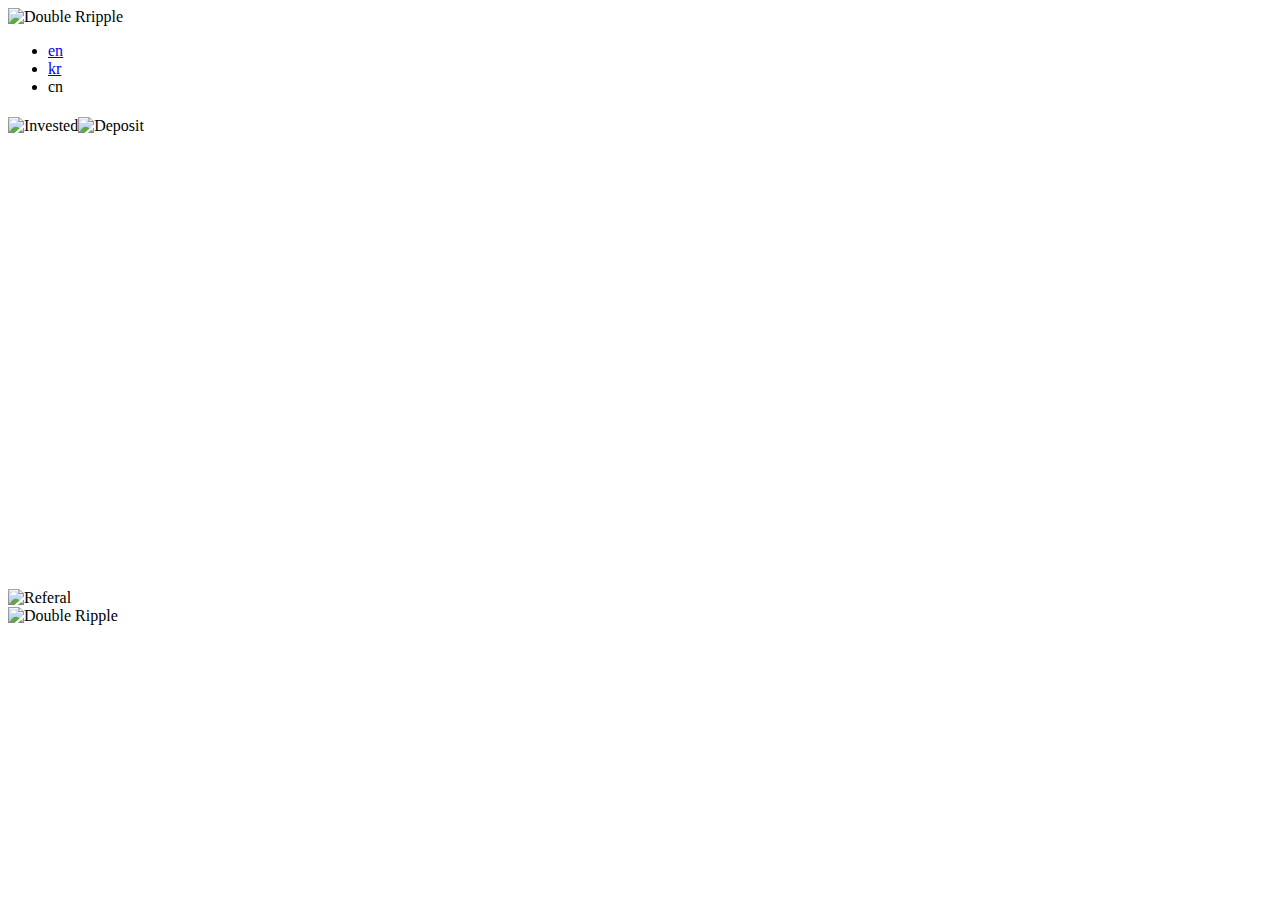
==== docs/cn/index.html @ 4ba5c48b "add lang toggler" ====
<!DOCTYPE html>
<html lang="cn">
  <head>
    <meta charset="UTF-8">
    <title>Double Ripple</title>
    <meta name="description" content="Double Ripple is a novel, innovative platform using algorithmic trading to double your ripple over time">
    <meta name="viewport" content="width=device-width, initial-scale=1.0, maximum-scale=1.0, viewport-fit=cover">
    <meta http-equiv="X-UA-Compatible" content="ie=edge">
    <meta name="apple-mobile-web-app-capable" content="yes">
    <meta name="apple-mobile-web-app-status-bar-style" content="black-translucent">
    <meta name="format-detection" content="telephone=no">
    <meta property="og:locale" content="en_US">
    <meta property="og:type" content="website">
    <meta property="og:title" content="Double Ripple">
    <meta property="og:description" content="Double Ripple is a novel, innovative platform using algorithmic trading to double your ripple over time">
    <meta property="og:url" content="https://doubleripple.min.studio">
    <meta property="og:image" content="https://doubleripple.min.studio/assets/img/og-image.png">
    <meta property="og:image:width" content="1200">
    <meta property="og:image:height" content="630">
    <meta name="twitter:title" content="Double Ripple">
    <meta name="twitter:description" content="Double Ripple is a novel, innovative platform using algorithmic trading to double your ripple over time">
    <meta name="twitter:card" content="summary_large_image">
    <meta name="twitter:image" content="https://doubleripple.min.studio/assets/img/og-image.png">
    <link rel="apple-touch-icon" sizes="180x180" href="/assets/favicon/apple-touch-icon.png?ckcachebust=3fc8e9727fb9c69498e4bfe43f9b4129">
    <link rel="icon" type="image/png" sizes="32x32" href="/assets/favicon/favicon-32x32.png?ckcachebust=bc134dacc5d9ab42c5677b778d6b3e8f">
    <link rel="icon" type="image/png" sizes="16x16" href="/assets/favicon/favicon-16x16.png?ckcachebust=b6b687ce381e7c0e01c0dcff01e308f5">
    <link rel="manifest" href="/assets/favicon/site.webmanifest?ckcachebust=20fdf1878ce88e18ebd682b21773d958">
    <link rel="mask-icon" href="/assets/favicon/safari-pinned-tab.svg?ckcachebust=947593b1fb7fb9d70150be9b0df109ea" color="#ff8174">
    <meta name="msapplication-TileColor" content="#ff8174">
    <meta name="msapplication-config" content="/assets/favicon/browserconfig.xml">
    <meta name="theme-color" content="#ff8174">
    <link href="https://fonts.googleapis.com/css2?family=Quicksand:wght@400;500;700&amp;display=swap" rel="stylesheet">
    <link rel="stylesheet" href="/css/app.css?ckcachebust=132e250624bde10db1a6692acca1b44c">
    <script>
      const lang = localStorage.getItem('lang');
      const activeLang = document.querySelector('html').getAttribute('lang')
      
      if (lang && lang !== 'en' && lang !== activeLang) location.href = `/${lang}`;
    </script>
  </head>
  <body>
    <main class="off-canvas-content wrap" data-off-canvas-content>
      <section class="promo">
        <div class="container promo_container">
          <div class="promo_top">
            <div class="promo_logo"><img src="/assets/img/logo.svg" alt="Double Rripple"></div>
            <ul class="lang">
              <li><a href="/">en</a></li>
              <li><a href="/kr">kr</a></li>
              <li class="active">cn
              </li>
            </ul>
          </div>
          <div class="promo_content">
            <h1 class="promo_lead">
            </h1>
            <div class="promo_buttons"><a class="button light" href="#" download></a></div>
          </div>
          <div class="promo_screens"><img srcset="/assets/img/screens/invested@2x.png 2x, /assets/img/screens/invested.png 1x" src="/assets/img/screens/invested.png" alt="Invested"><img srcset="/assets/img/screens/deposit@2x.png 2x, /assets/img/screens/deposit.png 1x" src="/assets/img/screens/deposit.png" alt="Deposit"></div>
        </div>
      </section>
      <section class="benefits">
        <div class="container">
          <div class="benefits_items">
            <div class="benefits_item">
              <div class="benefits_item_icon">
                <svg xmlns="http://www.w3.org/2000/svg" width="128" height="128" viewbox="0 0 128 128">
                  <use fill="none" xlink:href="/assets/img/icons.svg#connection"></use>
                </svg>
              </div>
              <h3 class="benefits_item_title">
              </h3>
            </div>
            <div class="benefits_item">
              <div class="benefits_item_icon">
                <svg xmlns="http://www.w3.org/2000/svg" width="128" height="128" viewbox="0 0 128 128">
                  <use fill="none" xlink:href="/assets/img/icons.svg#algorithm"></use>
                </svg>
              </div>
              <h3 class="benefits_item_title">
              </h3>
            </div>
            <div class="benefits_item">
              <div class="benefits_item_icon">
                <svg xmlns="http://www.w3.org/2000/svg" width="128" height="128" viewbox="0 0 128 128">
                  <use fill="none" xlink:href="/assets/img/icons.svg#binary"></use>
                </svg>
              </div>
              <h3 class="benefits_item_title">
              </h3>
            </div>
          </div>
        </div>
      </section>
      <section class="cta">
        <div class="container cta_container">
          <div class="cta_content">
            <h2 class="cta_header">
            </h2><a class="button primary" href="#" download></a>
          </div>
          <div class="cta_screen"><img srcset="/assets/img/screens/referal@2x.png 2x, /assets/img/screens/referal.png 1x" src="/assets/img/screens/referal.png" alt="Referal"></div>
        </div>
      </section>
      <footer class="footer">
        <div class="container">
          <div class="footer_top">
            <div class="footer_logo"><img src="/assets/img/logo.svg" alt="Double Ripple"></div>
            <div class="footer_copyright">
            </div>
          </div>
          <div class="footer_disclaimer">
            <h5 class="footer_disclaimer_header">
            </h5>
            <p>
            </p>
          </div>
        </div>
      </footer>
    </main>
    <script src="/js/app.min.js?ckcachebust=6622ff1d3f840b574e3265aea7df102d"></script>
  </body>
</html>
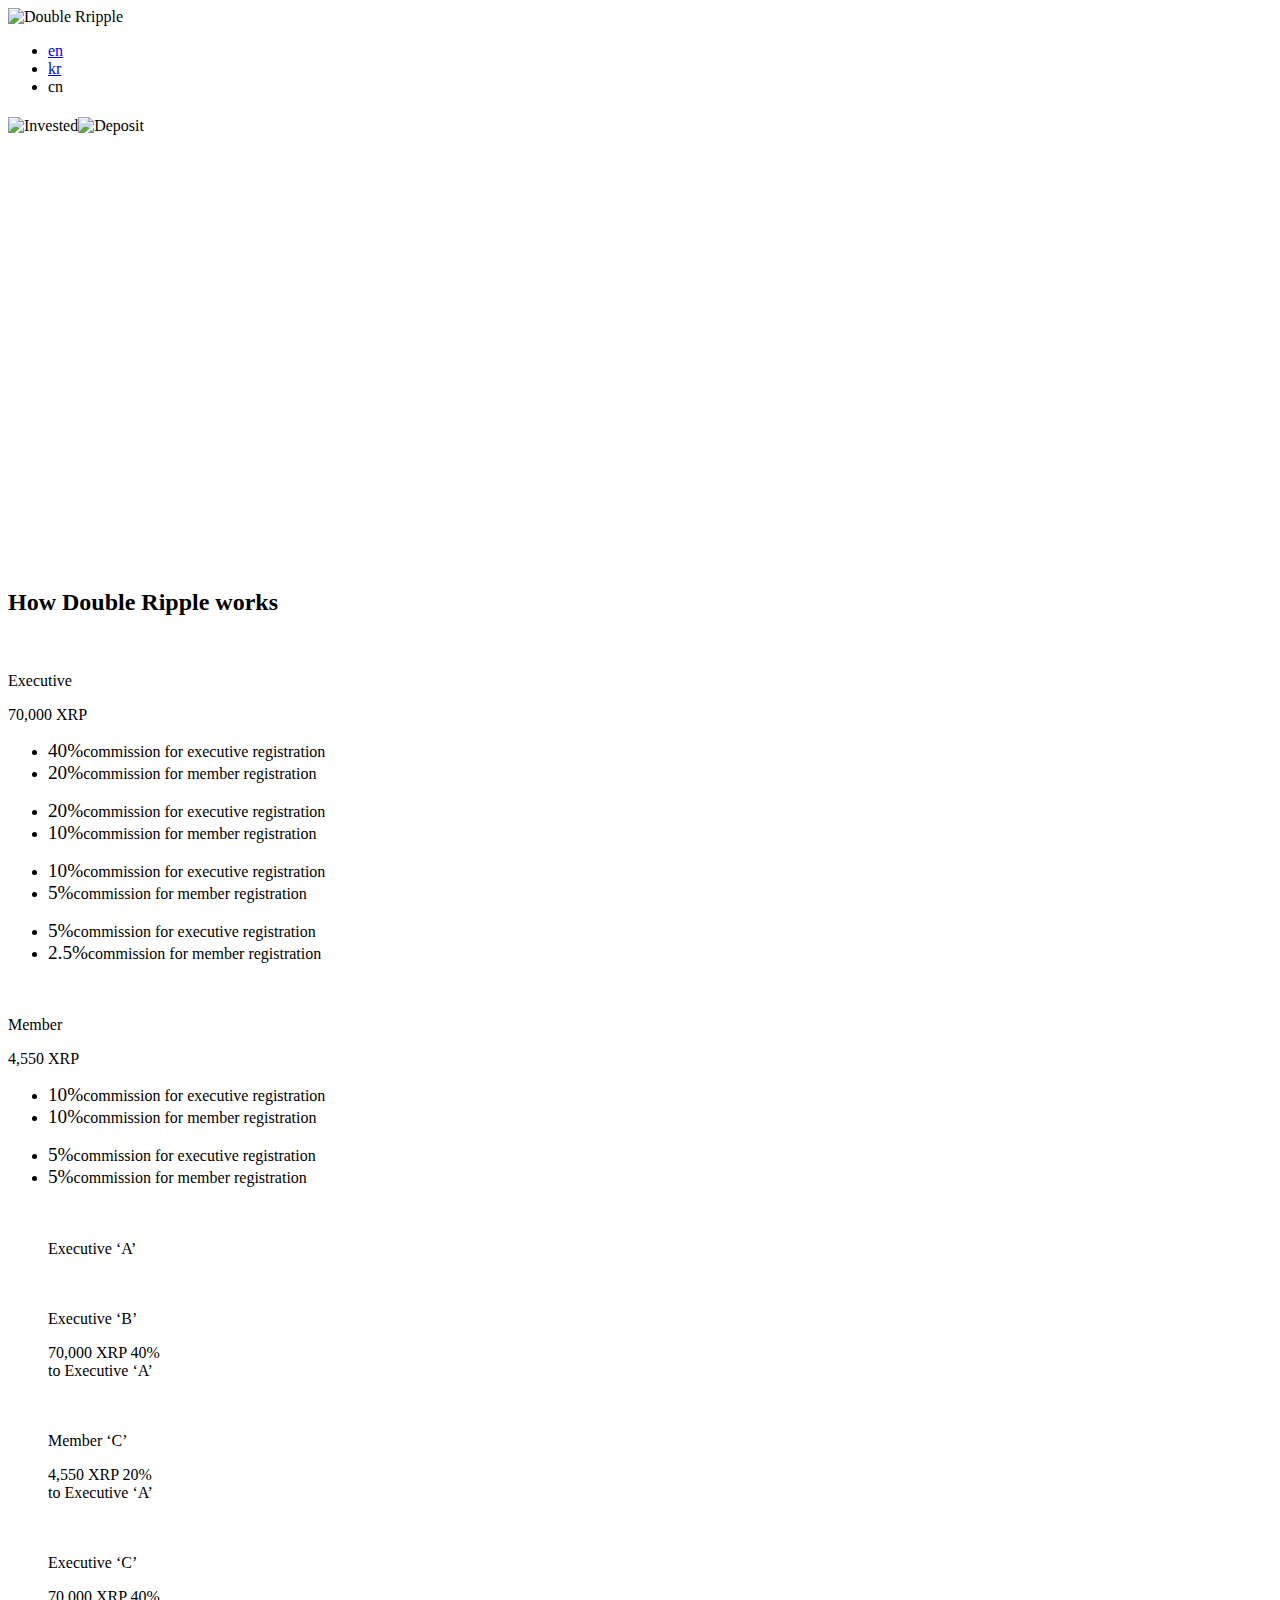
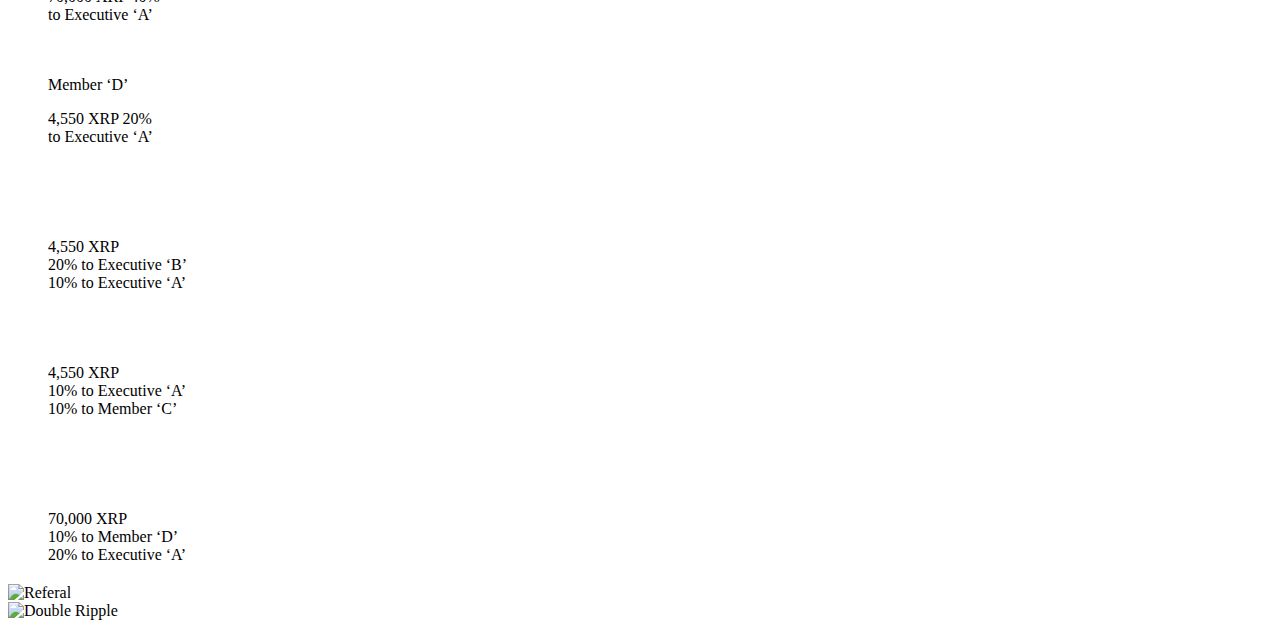
==== commit f0f8ae62: "add structure section" ====
--- a/docs/cn/index.html
+++ b/docs/cn/index.html
@@ -21,16 +21,16 @@
     <meta name="twitter:description" content="Double Ripple is a novel, innovative platform using algorithmic trading to double your ripple over time">
     <meta name="twitter:card" content="summary_large_image">
     <meta name="twitter:image" content="https://doubleripple.min.studio/assets/img/og-image.png">
-    <link rel="apple-touch-icon" sizes="180x180" href="/assets/favicon/apple-touch-icon.png?ckcachebust=3fc8e9727fb9c69498e4bfe43f9b4129">
-    <link rel="icon" type="image/png" sizes="32x32" href="/assets/favicon/favicon-32x32.png?ckcachebust=bc134dacc5d9ab42c5677b778d6b3e8f">
-    <link rel="icon" type="image/png" sizes="16x16" href="/assets/favicon/favicon-16x16.png?ckcachebust=b6b687ce381e7c0e01c0dcff01e308f5">
-    <link rel="manifest" href="/assets/favicon/site.webmanifest?ckcachebust=20fdf1878ce88e18ebd682b21773d958">
-    <link rel="mask-icon" href="/assets/favicon/safari-pinned-tab.svg?ckcachebust=947593b1fb7fb9d70150be9b0df109ea" color="#ff8174">
+    <link rel="apple-touch-icon" sizes="180x180" href="/assets/favicon/apple-touch-icon.png?ckcachebust=39dca791c356263561564a293cdedf7c">
+    <link rel="icon" type="image/png" sizes="32x32" href="/assets/favicon/favicon-32x32.png?ckcachebust=9d4d2cf078c9415012e2d0c6cb2b28ca">
+    <link rel="icon" type="image/png" sizes="16x16" href="/assets/favicon/favicon-16x16.png?ckcachebust=c8e3c4b712b1279d94f210b1f36355a6">
+    <link rel="manifest" href="/assets/favicon/site.webmanifest?ckcachebust=5eb6aa0369ecc8ae8bf1ba8b72a07e9e">
+    <link rel="mask-icon" href="/assets/favicon/safari-pinned-tab.svg?ckcachebust=001110bc61f1550568eec79c4d2cb7b8" color="#ff8174">
     <meta name="msapplication-TileColor" content="#ff8174">
     <meta name="msapplication-config" content="/assets/favicon/browserconfig.xml">
     <meta name="theme-color" content="#ff8174">
     <link href="https://fonts.googleapis.com/css2?family=Quicksand:wght@400;500;700&amp;display=swap" rel="stylesheet">
-    <link rel="stylesheet" href="/css/app.css?ckcachebust=132e250624bde10db1a6692acca1b44c">
+    <link rel="stylesheet" href="/css/app.css?ckcachebust=22b830ca629c99a07190a7661e03ec6f">
     <script>
       const lang = localStorage.getItem('lang');
       const activeLang = document.querySelector('html').getAttribute('lang')
@@ -92,10 +92,214 @@
           </div>
         </div>
       </section>
+      <section class="how">
+        <div class="container container--wide">
+          <h2 class="how_header">How Double Ripple works</h2>
+          <div class="how_block">
+            <div class="how_member how_member--executive">
+              <div class="how_member_icon">
+                <svg xmlns="http://www.w3.org/2000/svg" width="16" height="16" viewbox="0 0 16 16">
+                  <use fill="currentColor" xlink:href="/assets/img/icons.svg#user"></use>
+                </svg>
+              </div>
+              <p class="how_member_title">Executive
+              </p>
+              <p class="how_member_descr">70,000 XRP
+              </p>
+            </div>
+            <ul class="how_block_item how_block_item--executive how_block_item--executive-0">
+              <li>
+                <big>40%</big><span>commission for executive registration</span>
+              </li>
+              <li>
+                <big>20%</big><span>commission for member registration</span>
+              </li>
+            </ul>
+            <ul class="how_block_item how_block_item--executive how_block_item--executive-1">
+              <li>
+                <big>20%</big><span>commission for executive registration</span>
+              </li>
+              <li>
+                <big>10%</big><span>commission for member registration</span>
+              </li>
+            </ul>
+            <ul class="how_block_item how_block_item--executive how_block_item--executive-2">
+              <li>
+                <big>10%</big><span>commission for executive registration</span>
+              </li>
+              <li>
+                <big>5%</big><span>commission for member registration</span>
+              </li>
+            </ul>
+            <ul class="how_block_item how_block_item--executive how_block_item--executive-3">
+              <li>
+                <big>5%</big><span>commission for executive registration</span>
+              </li>
+              <li>
+                <big>2.5%</big><span>commission for member registration</span>
+              </li>
+            </ul>
+            <div class="how_member how_member--member">
+              <div class="how_member_icon">
+                <svg xmlns="http://www.w3.org/2000/svg" width="16" height="16" viewbox="0 0 16 16">
+                  <use fill="currentColor" xlink:href="/assets/img/icons.svg#user"></use>
+                </svg>
+              </div>
+              <p class="how_member_title">Member
+              </p>
+              <p class="how_member_descr">4,550 XRP
+              </p>
+            </div>
+            <ul class="how_block_item how_block_item--member how_block_item--member-0">
+              <li>
+                <big>10%</big><span>commission for executive registration</span>
+              </li>
+              <li>
+                <big>10%</big><span>commission for member registration</span>
+              </li>
+            </ul>
+            <ul class="how_block_item how_block_item--member how_block_item--member-1">
+              <li>
+                <big>5%</big><span>commission for executive registration</span>
+              </li>
+              <li>
+                <big>5%</big><span>commission for member registration</span>
+              </li>
+            </ul>
+            <ul class="how_block_item how_block_item--member how_block_item--member-2">
+            </ul>
+            <ul class="how_block_item how_block_item--member how_block_item--member-3">
+            </ul>
+          </div>
+          <div class="how_tree">
+            <ul class="how_tree_level">
+              <div class="how_member how_member--tree how_member--executive">
+                <div class="how_member_icon">
+                  <svg xmlns="http://www.w3.org/2000/svg" width="16" height="16" viewbox="0 0 16 16">
+                    <use fill="currentColor" xlink:href="/assets/img/icons.svg#user"></use>
+                  </svg>
+                </div>
+                <p class="how_member_title">Executive ‘A’
+                </p>
+              </div>
+            </ul>
+            <ul class="how_tree_level">
+              <div class="how_member how_member--tree how_member--executive">
+                <div class="how_member_icon">
+                  <svg xmlns="http://www.w3.org/2000/svg" width="16" height="16" viewbox="0 0 16 16">
+                    <use fill="currentColor" xlink:href="/assets/img/icons.svg#user"></use>
+                  </svg>
+                </div>
+                <p class="how_member_title">Executive ‘B’
+                </p>
+                <p class="how_member_descr">70,000 XRP 40%<br>
+                    to Executive ‘A’
+                </p>
+              </div>
+              <div class="how_member how_member--tree how_member--member">
+                <div class="how_member_icon">
+                  <svg xmlns="http://www.w3.org/2000/svg" width="16" height="16" viewbox="0 0 16 16">
+                    <use fill="currentColor" xlink:href="/assets/img/icons.svg#user"></use>
+                  </svg>
+                </div>
+                <p class="how_member_title">Member ‘C’
+                </p>
+                <p class="how_member_descr">4,550 XRP 20%<br>
+                    to Executive ‘A’
+                </p>
+              </div>
+              <div class="how_member how_member--tree how_member--executive">
+                <div class="how_member_icon">
+                  <svg xmlns="http://www.w3.org/2000/svg" width="16" height="16" viewbox="0 0 16 16">
+                    <use fill="currentColor" xlink:href="/assets/img/icons.svg#user"></use>
+                  </svg>
+                </div>
+                <p class="how_member_title">Executive ‘C’
+                </p>
+                <p class="how_member_descr">70,000 XRP 40%<br>
+                    to Executive ‘A’
+                </p>
+              </div>
+              <div class="how_member how_member--tree how_member--member">
+                <div class="how_member_icon">
+                  <svg xmlns="http://www.w3.org/2000/svg" width="16" height="16" viewbox="0 0 16 16">
+                    <use fill="currentColor" xlink:href="/assets/img/icons.svg#user"></use>
+                  </svg>
+                </div>
+                <p class="how_member_title">Member ‘D’
+                </p>
+                <p class="how_member_descr">4,550 XRP 20%<br>
+                    to Executive ‘A’
+                </p>
+              </div>
+            </ul>
+            <ul class="how_tree_level">
+              <div class="how_member how_member--tree">
+                <div class="how_member_icon">
+                  <svg xmlns="http://www.w3.org/2000/svg" width="16" height="16" viewbox="0 0 16 16">
+                    <use fill="currentColor" xlink:href="/assets/img/icons.svg#user"></use>
+                  </svg>
+                </div>
+                <div class="how_member_icon">
+                  <svg xmlns="http://www.w3.org/2000/svg" width="16" height="16" viewbox="0 0 16 16">
+                    <use fill="currentColor" xlink:href="/assets/img/icons.svg#user"></use>
+                  </svg>
+                </div>
+                <div class="how_member_icon">
+                  <svg xmlns="http://www.w3.org/2000/svg" width="16" height="16" viewbox="0 0 16 16">
+                    <use fill="currentColor" xlink:href="/assets/img/icons.svg#user"></use>
+                  </svg>
+                </div>
+                <p class="how_member_descr">4,550 XRP<br>
+                    20% to Executive ‘B’<br>
+                    10% to Executive ‘A’
+                </p>
+              </div>
+              <div class="how_member how_member--tree">
+                <div class="how_member_icon">
+                  <svg xmlns="http://www.w3.org/2000/svg" width="16" height="16" viewbox="0 0 16 16">
+                    <use fill="currentColor" xlink:href="/assets/img/icons.svg#user"></use>
+                  </svg>
+                </div>
+                <div class="how_member_icon">
+                  <svg xmlns="http://www.w3.org/2000/svg" width="16" height="16" viewbox="0 0 16 16">
+                    <use fill="currentColor" xlink:href="/assets/img/icons.svg#user"></use>
+                  </svg>
+                </div>
+                <p class="how_member_descr">4,550 XRP<br>
+                    10% to Executive ‘A’<br>
+                    10% to Member ‘C’
+                </p>
+              </div>
+              <div class="how_member how_member--tree">
+                <div class="how_member_icon">
+                  <svg xmlns="http://www.w3.org/2000/svg" width="16" height="16" viewbox="0 0 16 16">
+                    <use fill="currentColor" xlink:href="/assets/img/icons.svg#user"></use>
+                  </svg>
+                </div>
+                <div class="how_member_icon">
+                  <svg xmlns="http://www.w3.org/2000/svg" width="16" height="16" viewbox="0 0 16 16">
+                    <use fill="currentColor" xlink:href="/assets/img/icons.svg#user"></use>
+                  </svg>
+                </div>
+                <div class="how_member_icon">
+                  <svg xmlns="http://www.w3.org/2000/svg" width="16" height="16" viewbox="0 0 16 16">
+                    <use fill="currentColor" xlink:href="/assets/img/icons.svg#user"></use>
+                  </svg>
+                </div>
+                <p class="how_member_descr">70,000 XRP<br>
+                    10% to Member ‘D’<br>
+                    20% to Executive ‘A’
+                </p>
+              </div>
+            </ul>
+          </div>
+        </div>
+      </section>
       <section class="cta">
         <div class="container cta_container">
           <div class="cta_content">
-            <h2 class="cta_header">
+            <h2 class="h1 cta_header">
             </h2><a class="button primary" href="#" download></a>
           </div>
           <div class="cta_screen"><img srcset="/assets/img/screens/referal@2x.png 2x, /assets/img/screens/referal.png 1x" src="/assets/img/screens/referal.png" alt="Referal"></div>
@@ -117,6 +321,6 @@
         </div>
       </footer>
     </main>
-    <script src="/js/app.min.js?ckcachebust=6622ff1d3f840b574e3265aea7df102d"></script>
+    <script src="/js/app.min.js?ckcachebust=d66bc3dbe9a5487bc4ef57638eb326dd"></script>
   </body>
 </html>